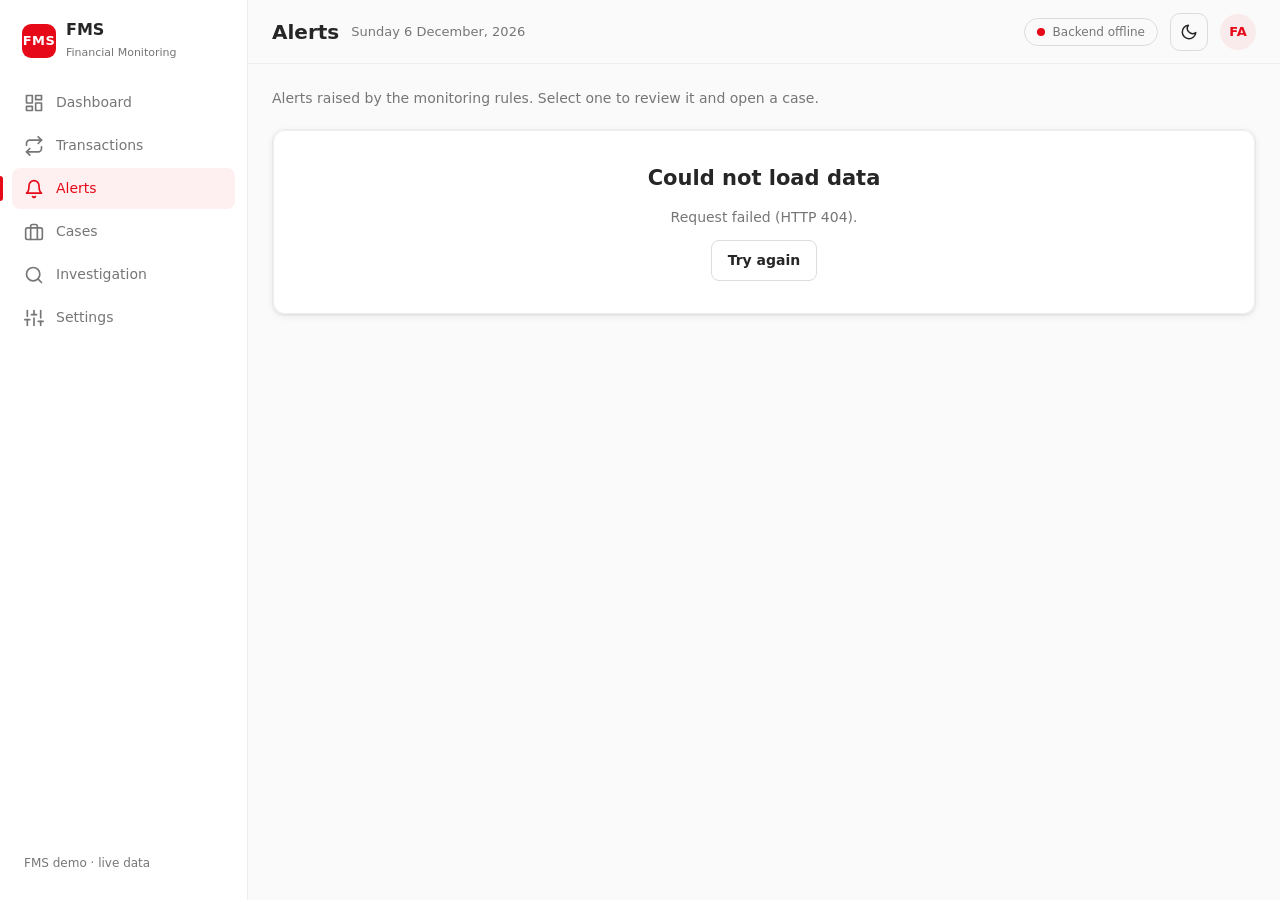
==== frontend/html/alerts.html @ 18df4286 "App" ====
<!DOCTYPE html>
<html lang="en">
<head>
  <meta charset="utf-8">
  <meta name="viewport" content="width=device-width, initial-scale=1">
  <title>Alerts · FMS</title>
  <script src="../js/theme.js"></script>
  <link rel="stylesheet" href="../css/style.css">
</head>
<body data-root="../" data-page="alerts" data-title="Alerts">
  <main>
    <p class="page-desc">Alerts raised by the monitoring rules. Select one to review it and open a case.</p>
    <div class="card" id="table"></div>
  </main>

  <script src="../js/config.js"></script>
  <script src="../js/api.js"></script>
  <script src="../js/components.js"></script>
  <script src="../js/alerts.js"></script>
</body>
</html>
---- frontend/css/style.css ----
/* FMS viewer – styles
   Colours come from the design guide; themes switch via [data-theme] on <html>. */

:root {
  --bg: #FAFAFA;
  --card: #FFFFFF;
  --sidebar: #FFFFFF;
  --border: #EEEEEE;
  --border-strong: #DDDDDD;
  --text: #262626;
  --muted: #767676;
  --primary: #E60A18;
  --on-primary: #FFFFFF;
  --accent: rgba(230, 10, 24, 0.06);
  --danger: #E60A18;
  --shadow: 0 1px 2px rgba(0, 0, 0, 0.04), 0 2px 10px rgba(0, 0, 0, 0.03);

  --chart-1: #E60A18;
  --chart-2: #1DA4C9;
  --chart-3: #E7BA75;
  --chart-4: #97070E;
  --chart-5: #767676;

  --sev-critical-bg: #97070E; --sev-critical-fg: #FFFFFF;
  --sev-high-bg: #E60A18;     --sev-high-fg: #FFFFFF;
  --sev-medium-bg: #E7BA75;   --sev-medium-fg: #262626;
  --sev-low-bg: #1DA4C9;      --sev-low-fg: #FFFFFF;

  --st-open: #1DA4C9;
  --st-investigating: #E7BA75;
  --st-closed: #00C78A;

  --radius: 12px;
  --sidebar-w: 248px;
  --header-h: 64px;
}

:root[data-theme="dark"] {
  --bg: #191919;
  --card: #262626;
  --sidebar: #191919;
  --border: #333333;
  --border-strong: #444444;
  --text: #EEEEEE;
  --muted: #BFBFBF;
  --primary: #ED5E65;
  --on-primary: #191919;
  --accent: rgba(230, 10, 24, 0.20);
  --danger: #ED5E65;
  --shadow: none;

  --chart-1: #ED5E65;
  --chart-2: #6CD6F4;
  --chart-3: #E7BA75;
  --chart-4: #F6ACB1;
  --chart-5: #BFBFBF;
}

* { box-sizing: border-box; }

html { color-scheme: light; }
:root[data-theme="dark"] { color-scheme: dark; }

body {
  margin: 0;
  background: var(--bg);
  color: var(--text);
  font-family: system-ui, -apple-system, "Segoe UI", Roboto, "Helvetica Neue", Arial, sans-serif;
  font-size: 14px;
  line-height: 1.5;
}

h1, h2, h3, p { margin: 0; }
a { color: inherit; }
button { font: inherit; color: inherit; }
:focus-visible { outline: 2px solid var(--primary); outline-offset: 2px; }

.muted { color: var(--muted); }
.mono { font-family: ui-monospace, SFMono-Regular, Menlo, Consolas, monospace; font-size: 13px; }
.link { color: var(--primary); text-decoration: none; font-weight: 500; }
.link:hover { text-decoration: underline; }
.icon { flex: none; }
[hidden] { display: none !important; }

/* ---------- Shell ---------- */

.sidebar {
  position: fixed; inset: 0 auto 0 0;
  width: var(--sidebar-w);
  background: var(--sidebar);
  border-right: 1px solid var(--border);
  display: flex; flex-direction: column;
  padding: 16px 12px;
  z-index: 40;
}

.brand { display: flex; align-items: center; gap: 10px; padding: 4px 10px 20px; text-decoration: none; }
.brand-mark {
  width: 34px; height: 34px; border-radius: 9px;
  background: var(--primary); color: var(--on-primary);
  display: grid; place-items: center; font-weight: 800; font-size: 13px; letter-spacing: 0.5px;
}
.brand-name { font-weight: 700; font-size: 16px; line-height: 1.1; }
.brand-sub { font-size: 11px; color: var(--muted); }

.nav { display: flex; flex-direction: column; gap: 2px; }
.nav-link {
  position: relative;
  display: flex; align-items: center; gap: 12px;
  padding: 10px 12px; border-radius: 8px;
  color: var(--muted); text-decoration: none; font-weight: 500;
}
.nav-link:hover { background: var(--accent); color: var(--text); }
.nav-link.active { background: var(--accent); color: var(--primary); }
.nav-link.active::before {
  content: ""; position: absolute; left: -12px; top: 8px; bottom: 8px;
  width: 3px; border-radius: 0 3px 3px 0; background: var(--primary);
}
.nav-count {
  margin-left: auto; min-width: 22px; padding: 0 7px; text-align: center;
  border-radius: 999px; background: var(--primary); color: var(--on-primary);
  font-size: 11px; font-weight: 700; line-height: 20px;
}

.sidebar-foot { margin-top: auto; padding: 12px; font-size: 12px; color: var(--muted); }
.sidebar-backdrop { display: none; }

.main-col { margin-left: var(--sidebar-w); min-height: 100vh; }

.header {
  position: sticky; top: 0; z-index: 30;
  height: var(--header-h);
  display: flex; align-items: center; gap: 12px;
  padding: 0 24px;
  background: var(--bg);
  border-bottom: 1px solid var(--border);
}
.header h1 { font-size: 20px; font-weight: 700; }
.header-date { color: var(--muted); font-size: 13px; }
.header-right { margin-left: auto; display: flex; align-items: center; gap: 12px; }

.live-pill {
  display: inline-flex; align-items: center; gap: 8px;
  padding: 4px 12px; border: 1px solid var(--border-strong); border-radius: 999px;
  font-size: 12px; color: var(--muted);
}
.live-dot { width: 8px; height: 8px; border-radius: 50%; background: var(--st-closed); animation: pulse 2s infinite; }
.live-dot.wait { background: var(--muted); animation: none; }
.live-dot.off { background: var(--danger); animation: none; }
@keyframes pulse { 50% { opacity: 0.35; } }

.icon-btn {
  width: 38px; height: 38px; display: grid; place-items: center;
  background: transparent; border: 1px solid var(--border-strong); border-radius: 10px; cursor: pointer;
}
.icon-btn:hover { background: var(--accent); }
.menu-btn { display: none; }
.icon-sun { display: none; }
:root[data-theme="dark"] .icon-sun { display: block; }
:root[data-theme="dark"] .icon-moon { display: none; }

.avatar {
  width: 36px; height: 36px; border-radius: 50%;
  background: var(--accent); color: var(--primary);
  display: grid; place-items: center; font-weight: 700; font-size: 13px;
}

.content { padding: 24px; max-width: 1320px; }
.page-desc { color: var(--muted); margin-bottom: 20px; }

/* ---------- Cards, grids ---------- */

.card { background: var(--card); border: 1px solid var(--border); border-radius: var(--radius); box-shadow: var(--shadow); }
.card-head { display: flex; align-items: center; justify-content: space-between; gap: 12px; padding: 16px 20px; border-bottom: 1px solid var(--border); }
.card-head h2 { font-size: 15px; font-weight: 600; }
.card-body { padding: 20px; }

.kpi-grid { display: grid; grid-template-columns: repeat(auto-fit, minmax(210px, 1fr)); gap: 16px; margin-bottom: 16px; }
.grid-2 { display: grid; grid-template-columns: repeat(2, minmax(0, 1fr)); gap: 16px; margin-bottom: 16px; }

.kpi { display: flex; align-items: flex-start; gap: 12px; padding: 16px; text-decoration: none; transition: border-color 0.15s, transform 0.15s; }
.kpi:hover { border-color: var(--primary); transform: translateY(-1px); }
.kpi-icon { flex: none; width: 40px; height: 40px; border-radius: 10px; display: grid; place-items: center; background: var(--accent); color: var(--primary); }
.kpi-critical .kpi-icon { background: var(--sev-critical-bg); color: #FFFFFF; }
.kpi-blue .kpi-icon { background: color-mix(in srgb, var(--st-open) 18%, transparent); color: var(--st-open); }
.kpi-gold .kpi-icon { background: color-mix(in srgb, var(--st-investigating) 22%, transparent); color: var(--st-investigating); }
.kpi-label { color: var(--muted); font-size: 13px; }
.kpi-value { font-size: 28px; font-weight: 700; line-height: 1.2; }
.kpi-hint { color: var(--muted); font-size: 12px; margin-top: 2px; }

/* ---------- Lists (dashboard widgets) ---------- */

.list-item {
  display: flex; align-items: center; justify-content: space-between; gap: 12px;
  padding: 12px 20px; text-decoration: none; border-bottom: 1px solid var(--border);
}
.list-item:last-child { border-bottom: 0; }
.list-item:hover { background: var(--accent); }
.li-main, .li-side { display: flex; flex-direction: column; min-width: 0; }
.li-side { align-items: flex-end; gap: 4px; flex: none; }
.li-title { font-weight: 600; }
.li-sub { font-size: 12px; color: var(--muted); }
.li-amount { font-weight: 600; }

/* ---------- Badges ---------- */

.badge {
  display: inline-flex; align-items: center; gap: 6px;
  padding: 2px 10px; border-radius: 999px;
  font-size: 12px; font-weight: 600; line-height: 20px; white-space: nowrap;
}
.sev-critical { background: var(--sev-critical-bg); color: var(--sev-critical-fg); }
.sev-high { background: var(--sev-high-bg); color: var(--sev-high-fg); }
.sev-medium { background: var(--sev-medium-bg); color: var(--sev-medium-fg); }
.sev-low { background: var(--sev-low-bg); color: var(--sev-low-fg); }
:root[data-theme="dark"] .sev-critical { box-shadow: inset 0 0 0 1px rgba(255, 255, 255, 0.25); }

.status { background: color-mix(in srgb, var(--c) 16%, transparent); color: var(--text); }
.status::before { content: ""; width: 8px; height: 8px; border-radius: 50%; background: var(--c); }
.status-open, .status-pending { --c: var(--st-open); }
.status-investigating, .status-under-review { --c: var(--st-investigating); }
.status-closed, .status-completed, .status-resolved { --c: var(--st-closed); }
.status-suspicious, .status-confirmed { --c: var(--danger); }
.status-dismissed { --c: var(--muted); }

/* ---------- Tables ---------- */

.toolbar { display: flex; flex-wrap: wrap; align-items: center; gap: 10px; padding: 14px 16px; border-bottom: 1px solid var(--border); }
.toolbar .input[type="search"] { flex: 1 1 220px; max-width: 320px; }
.toolbar-count { margin-left: auto; color: var(--muted); font-size: 13px; }

.input {
  background: var(--card); color: var(--text);
  border: 1px solid var(--border-strong); border-radius: 8px;
  padding: 8px 12px; font: inherit; font-size: 14px;
}
textarea.input { width: 100%; resize: vertical; }

.table-wrap { overflow-x: auto; }
.table { width: 100%; border-collapse: collapse; min-width: 560px; }
.table th {
  text-align: left; padding: 12px 16px;
  font-size: 12px; font-weight: 600; text-transform: uppercase; letter-spacing: 0.04em; color: var(--muted);
  border-bottom: 1px solid var(--border); white-space: nowrap;
}
.table td { padding: 13px 16px; border-bottom: 1px solid var(--border); vertical-align: middle; }
.table tr:last-child td { border-bottom: 0; }
.table .num { text-align: right; }
.table tbody tr.clickable { cursor: pointer; }
.table tbody tr.clickable:hover { background: var(--accent); }
.table .id { font-weight: 600; }
.was { display: block; font-size: 12px; color: var(--muted); text-decoration: line-through; }
.empty { padding: 40px 20px; text-align: center; color: var(--muted); }

/* ---------- Buttons ---------- */

.btn {
  display: inline-flex; align-items: center; justify-content: center; gap: 8px;
  padding: 9px 16px; border-radius: 8px; border: 1px solid transparent;
  font-weight: 600; font-size: 14px; text-decoration: none; cursor: pointer;
}
.btn-primary { background: var(--primary); color: var(--on-primary); }
.btn-primary:hover { filter: brightness(0.92); }
.btn-ghost { background: transparent; border-color: var(--border-strong); color: var(--text); }
.btn-ghost:hover { background: var(--accent); }

/* ---------- Drawer ---------- */

.overlay { position: fixed; inset: 0; background: rgba(0, 0, 0, 0.4); opacity: 0; pointer-events: none; transition: opacity 0.2s; z-index: 50; }
.drawer-open .overlay { opacity: 1; pointer-events: auto; }

.drawer {
  position: fixed; top: 0; right: 0; bottom: 0; z-index: 60;
  width: min(480px, 100vw);
  background: var(--card); border-left: 1px solid var(--border);
  display: flex; flex-direction: column;
  transform: translateX(100%); transition: transform 0.25s ease; visibility: hidden;
}
.drawer.open { transform: none; visibility: visible; }
.drawer-head { display: flex; align-items: flex-start; justify-content: space-between; gap: 12px; padding: 20px; border-bottom: 1px solid var(--border); }
.drawer-head h2 { font-size: 18px; }
.drawer-sub { margin-top: 6px; display: flex; gap: 8px; flex-wrap: wrap; }
.drawer-body { padding: 20px; overflow-y: auto; flex: 1; }
.drawer-actions { padding: 16px 20px; border-top: 1px solid var(--border); display: flex; gap: 10px; flex-wrap: wrap; }

.details { margin: 0; display: grid; gap: 16px; }
.details dt { font-size: 12px; color: var(--muted); margin-bottom: 2px; }
.details dd { margin: 0; font-weight: 500; }
.details.cols { grid-template-columns: repeat(auto-fit, minmax(170px, 1fr)); }

.section-title { font-size: 12px; font-weight: 600; text-transform: uppercase; letter-spacing: 0.04em; color: var(--muted); margin: 24px 0 10px; }
.note { padding: 12px 14px; border-radius: 8px; background: var(--accent); }

/* ---------- Timeline ---------- */

.timeline { list-style: none; margin: 0; padding: 0; }
.timeline li { position: relative; padding: 0 0 18px 22px; }
.timeline li::before { content: ""; position: absolute; left: 3px; top: 6px; width: 9px; height: 9px; border-radius: 50%; background: var(--primary); }
.timeline li::after { content: ""; position: absolute; left: 7px; top: 16px; bottom: -2px; width: 1px; background: var(--border-strong); }
.timeline li:last-child { padding-bottom: 0; }
.timeline li:last-child::after { display: none; }
.tl-event { font-weight: 600; }
.tl-detail { color: var(--muted); font-size: 13px; }
.tl-time { color: var(--muted); font-size: 12px; }

/* ---------- Charts ---------- */

.legend { display: flex; gap: 16px; font-size: 12px; color: var(--muted); }
.legend span::before { content: ""; display: inline-block; width: 10px; height: 10px; border-radius: 3px; background: var(--c); margin-right: 6px; }

.bars { display: flex; justify-content: space-between; gap: 8px; }
.bar-group { flex: 1; display: flex; flex-direction: column; align-items: center; gap: 8px; }
.bar-pair { height: 170px; display: flex; align-items: flex-end; gap: 4px; }
.bar-col { height: 100%; display: flex; flex-direction: column; justify-content: flex-end; align-items: center; gap: 3px; }
.bar { width: 20px; border-radius: 4px 4px 0 0; min-height: 4px; }
.bar-val { font-size: 11px; color: var(--muted); }
.bar-label { font-size: 12px; color: var(--muted); }

.hbar { display: grid; grid-template-columns: 72px 1fr 28px; align-items: center; gap: 12px; margin-bottom: 14px; }
.hbar:last-child { margin-bottom: 0; }
.hbar-track { height: 12px; border-radius: 6px; background: var(--accent); overflow: hidden; }
.hbar-fill { height: 100%; border-radius: 6px; }
.hbar-count { text-align: right; font-weight: 600; }

/* ---------- Spinner ---------- */

.spinner-wrap { grid-column: 1 / -1; display: grid; place-items: center; padding: 40px 0; }
.spinner { width: 28px; height: 28px; border-radius: 50%; border: 3px solid var(--border-strong); border-top-color: var(--primary); animation: spin 0.8s linear infinite; }
@keyframes spin { to { transform: rotate(360deg); } }

/* ---------- Investigation ---------- */

.inv-top { display: flex; flex-wrap: wrap; align-items: center; justify-content: space-between; gap: 12px; margin-bottom: 16px; }
.inv-top label { display: flex; align-items: center; gap: 10px; color: var(--muted); }

.flow { list-style: none; margin: 0 0 16px; padding: 0; display: flex; flex-wrap: wrap; align-items: center; gap: 6px 8px; }
.flow li { display: flex; align-items: center; gap: 8px; }
.flow li:not(:last-child)::after { content: "›"; color: var(--muted); }
.flow a, .flow button, .flow .current {
  padding: 4px 12px; border-radius: 999px; border: 1px solid var(--border-strong);
  background: var(--card); text-decoration: none; font-size: 13px; font-weight: 500; cursor: pointer;
}
.flow a:hover, .flow button:hover { border-color: var(--primary); color: var(--primary); }
.flow .current { background: var(--accent); border-color: var(--primary); color: var(--primary); cursor: default; }

.case-summary { margin-bottom: 16px; }
.case-title { display: flex; flex-wrap: wrap; align-items: center; gap: 10px; margin-bottom: 4px; }
.case-title h2 { font-size: 18px; }

.tabs { display: flex; gap: 4px; border-bottom: 1px solid var(--border); margin-bottom: 16px; overflow-x: auto; }
.tab {
  background: none; border: 0; border-bottom: 2px solid transparent; margin-bottom: -1px;
  padding: 10px 18px; cursor: pointer; color: var(--muted); font-weight: 600; white-space: nowrap;
}
.tab:hover { color: var(--text); }
.tab[aria-selected="true"] { color: var(--primary); border-bottom-color: var(--primary); }
.tab-count { margin-left: 6px; padding: 0 7px; border-radius: 999px; background: var(--accent); font-size: 12px; }

.stack { display: grid; gap: 16px; }
.alert-desc { margin-bottom: 16px; }

.compare { display: flex; flex-wrap: wrap; align-items: center; gap: 12px 20px; }
.compare .label { display: block; font-size: 12px; color: var(--muted); }
.compare .amount { font-size: 24px; font-weight: 700; }
.compare .from .amount { text-decoration: line-through; color: var(--muted); }
.compare .to .amount { color: var(--danger); }
.compare .arrow { color: var(--muted); }
.diff { padding: 4px 12px; border-radius: 999px; background: var(--accent); color: var(--danger); font-weight: 600; }

.finding { padding: 16px 20px; }
.finding-head { display: flex; flex-wrap: wrap; align-items: center; justify-content: space-between; gap: 8px; margin-bottom: 6px; }
.finding-head h3 { font-size: 15px; }
.finding p { white-space: pre-line; }
.finding-meta { margin-top: 10px; font-size: 12px; color: var(--muted); }

.finding-form { padding: 20px; display: grid; gap: 14px; }
.finding-form label { display: grid; gap: 6px; font-weight: 500; }
.finding-form select { justify-self: start; }
.form-actions { display: flex; gap: 10px; }

/* ---------- Settings ---------- */

.settings-list { display: grid; gap: 16px; max-width: 720px; }
.setting-row { display: flex; align-items: center; justify-content: space-between; gap: 16px; padding: 14px 0; border-bottom: 1px solid var(--border); }
.setting-row:last-child { border-bottom: 0; }
.setting-row .li-sub { display: block; }
.setting-row input[type="checkbox"], .setting-row input[type="radio"] { accent-color: var(--primary); width: 18px; height: 18px; }
.radio-group { display: flex; gap: 20px; }
.radio-group label { display: flex; align-items: center; gap: 8px; cursor: pointer; }
.saved-msg { color: var(--st-closed); font-size: 13px; }

/* ---------- Forms, banners, error state ---------- */

.field { display: grid; gap: 6px; font-weight: 500; }
.field .input { width: 100%; }
.form-error { padding: 10px 14px; border-radius: 8px; background: var(--accent); color: var(--danger); font-weight: 500; }
.banner { padding: 12px 16px; border-radius: 10px; background: var(--accent); border: 1px solid var(--primary); }
.error-card { padding: 32px 20px; display: grid; gap: 12px; justify-items: center; text-align: center; }
.event-help { margin-bottom: 16px; }
.event-form { display: grid; grid-template-columns: repeat(auto-fit, minmax(200px, 1fr)); gap: 16px; align-items: end; margin-bottom: 16px; }

/* ---------- Responsive ---------- */

@media (max-width: 900px) {
  .sidebar { transform: translateX(-100%); transition: transform 0.25s ease; }
  .nav-open .sidebar { transform: none; }
  .nav-open .sidebar-backdrop { display: block; position: fixed; inset: 0; background: rgba(0, 0, 0, 0.4); z-index: 35; }
  .main-col { margin-left: 0; }
  .menu-btn { display: grid; }
  .header { padding: 0 16px; }
  .header-date, .live-pill { display: none; }
  .content { padding: 16px; }
  .grid-2 { grid-template-columns: 1fr; }
}

@media (prefers-reduced-motion: reduce) {
  *, *::before, *::after { animation: none !important; transition: none !important; }
}
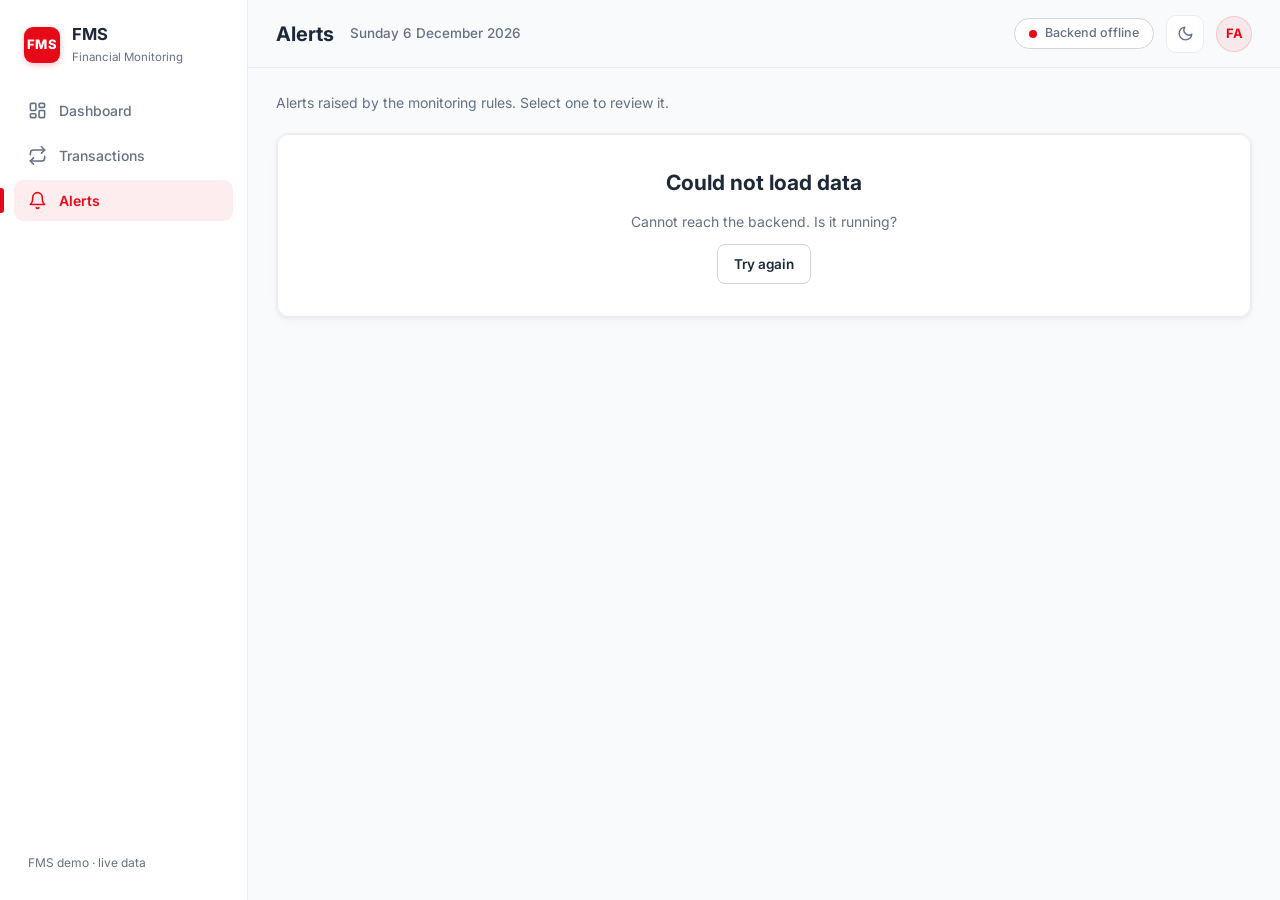
==== commit da8bf743: "Changes in the UI" ====
--- a/frontend/html/alerts.html
+++ b/frontend/html/alerts.html
@@ -9,7 +9,7 @@
 </head>
 <body data-root="../" data-page="alerts" data-title="Alerts">
   <main>
-    <p class="page-desc">Alerts raised by the monitoring rules. Select one to review it and open a case.</p>
+    <p class="page-desc">Alerts raised by the monitoring rules. Select one to review it.</p>
     <div class="card" id="table"></div>
   </main>
 
@@ -18,4 +18,4 @@
   <script src="../js/components.js"></script>
   <script src="../js/alerts.js"></script>
 </body>
-</html>
+</html>
--- a/frontend/css/style.css
+++ b/frontend/css/style.css
@@ -1,88 +1,103 @@
-/* FMS viewer – styles
-   Colours come from the design guide; themes switch via [data-theme] on <html>. */
+/* ==========================================================================
+   FMS (Financial Monitoring System) – Clean Modern Enhanced Theme
+   Preserves the original clean layout with polished typography, cards & states
+   ========================================================================== */
+
+@import url('https://fonts.googleapis.com/css2?family=Inter:wght@400;500;600;700;800&display=swap');
 
 :root {
-  --bg: #FAFAFA;
+  /* Surfaces */
+  --bg: #F8FAFC;
   --card: #FFFFFF;
   --sidebar: #FFFFFF;
-  --border: #EEEEEE;
-  --border-strong: #DDDDDD;
-  --text: #262626;
-  --muted: #767676;
+  --border: #EAECF0;
+  --border-strong: #D0D5DD;
+  --text: #1D2939;
+  --muted: #667085;
   --primary: #E60A18;
   --on-primary: #FFFFFF;
-  --accent: rgba(230, 10, 24, 0.06);
+  --accent: rgba(230, 10, 24, 0.07);
   --danger: #E60A18;
-  --shadow: 0 1px 2px rgba(0, 0, 0, 0.04), 0 2px 10px rgba(0, 0, 0, 0.03);
-
+  --shadow: 0 1px 3px rgba(16, 24, 40, 0.04), 0 4px 12px rgba(16, 24, 40, 0.025);
+
+  /* Charts */
   --chart-1: #E60A18;
-  --chart-2: #1DA4C9;
-  --chart-3: #E7BA75;
+  --chart-2: #0284C7;
+  --chart-3: #F59E0B;
   --chart-4: #97070E;
-  --chart-5: #767676;
-
+  --chart-5: #667085;
+
+  /* Severities */
   --sev-critical-bg: #97070E; --sev-critical-fg: #FFFFFF;
   --sev-high-bg: #E60A18;     --sev-high-fg: #FFFFFF;
-  --sev-medium-bg: #E7BA75;   --sev-medium-fg: #262626;
-  --sev-low-bg: #1DA4C9;      --sev-low-fg: #FFFFFF;
-
-  --st-open: #1DA4C9;
-  --st-investigating: #E7BA75;
-  --st-closed: #00C78A;
+  --sev-medium-bg: #F59E0B;   --sev-medium-fg: #1F2937;
+  --sev-low-bg: #0284C7;      --sev-low-fg: #FFFFFF;
+
+  /* Statuses */
+  --st-open: #0284C7;
+  --st-investigating: #F59E0B;
+  --st-closed: #10B981;
 
   --radius: 12px;
   --sidebar-w: 248px;
-  --header-h: 64px;
+  --header-h: 68px;
 }
 
 :root[data-theme="dark"] {
-  --bg: #191919;
-  --card: #262626;
-  --sidebar: #191919;
-  --border: #333333;
-  --border-strong: #444444;
-  --text: #EEEEEE;
-  --muted: #BFBFBF;
-  --primary: #ED5E65;
-  --on-primary: #191919;
-  --accent: rgba(230, 10, 24, 0.20);
-  --danger: #ED5E65;
-  --shadow: none;
-
-  --chart-1: #ED5E65;
-  --chart-2: #6CD6F4;
-  --chart-3: #E7BA75;
-  --chart-4: #F6ACB1;
-  --chart-5: #BFBFBF;
-}
-
-* { box-sizing: border-box; }
+  --bg: #0F172A;
+  --card: #1E293B;
+  --sidebar: #0F172A;
+  --border: #334155;
+  --border-strong: #475569;
+  --text: #F8FAFC;
+  --muted: #94A3B8;
+  --primary: #EF4444;
+  --on-primary: #FFFFFF;
+  --accent: rgba(239, 68, 68, 0.15);
+  --danger: #EF4444;
+  --shadow: 0 4px 14px rgba(0, 0, 0, 0.3);
+
+  --chart-1: #EF4444;
+  --chart-2: #38BDF8;
+  --chart-3: #FBBF24;
+  --chart-4: #F87171;
+  --chart-5: #94A3B8;
+
+  --sev-critical-bg: #DC2626; --sev-critical-fg: #FFFFFF;
+  --sev-high-bg: #EF4444;     --sev-high-fg: #FFFFFF;
+  --sev-medium-bg: #F59E0B;   --sev-medium-fg: #0F172A;
+  --sev-low-bg: #0284C7;      --sev-low-fg: #FFFFFF;
+}
+
+* { box-sizing: border-box; margin: 0; padding: 0; }
 
 html { color-scheme: light; }
 :root[data-theme="dark"] { color-scheme: dark; }
 
 body {
-  margin: 0;
   background: var(--bg);
   color: var(--text);
-  font-family: system-ui, -apple-system, "Segoe UI", Roboto, "Helvetica Neue", Arial, sans-serif;
+  font-family: 'Inter', system-ui, -apple-system, BlinkMacSystemFont, "Segoe UI", Roboto, sans-serif;
   font-size: 14px;
   line-height: 1.5;
+  -webkit-font-smoothing: antialiased;
 }
 
 h1, h2, h3, p { margin: 0; }
-a { color: inherit; }
-button { font: inherit; color: inherit; }
+a { color: inherit; text-decoration: none; }
+button { font: inherit; color: inherit; border: none; background: none; cursor: pointer; }
 :focus-visible { outline: 2px solid var(--primary); outline-offset: 2px; }
 
 .muted { color: var(--muted); }
 .mono { font-family: ui-monospace, SFMono-Regular, Menlo, Consolas, monospace; font-size: 13px; }
-.link { color: var(--primary); text-decoration: none; font-weight: 500; }
-.link:hover { text-decoration: underline; }
+.link { color: var(--primary); text-decoration: none; font-weight: 600; font-size: 13.5px; transition: opacity 0.15s; }
+.link:hover { opacity: 0.8; text-decoration: underline; }
 .icon { flex: none; }
 [hidden] { display: none !important; }
 
-/* ---------- Shell ---------- */
+/* ==========================================================================
+   Shell (Sidebar & Header)
+   ========================================================================== */
 
 .sidebar {
   position: fixed; inset: 0 auto 0 0;
@@ -90,31 +105,43 @@
   background: var(--sidebar);
   border-right: 1px solid var(--border);
   display: flex; flex-direction: column;
-  padding: 16px 12px;
+  padding: 20px 14px 16px;
   z-index: 40;
-}
-
-.brand { display: flex; align-items: center; gap: 10px; padding: 4px 10px 20px; text-decoration: none; }
+  transition: transform 0.25s ease;
+}
+
+.brand {
+  display: flex; align-items: center; gap: 12px;
+  padding: 4px 10px 24px;
+  text-decoration: none;
+}
 .brand-mark {
-  width: 34px; height: 34px; border-radius: 9px;
+  width: 36px; height: 36px; border-radius: 9px;
   background: var(--primary); color: var(--on-primary);
-  display: grid; place-items: center; font-weight: 800; font-size: 13px; letter-spacing: 0.5px;
-}
-.brand-name { font-weight: 700; font-size: 16px; line-height: 1.1; }
-.brand-sub { font-size: 11px; color: var(--muted); }
-
-.nav { display: flex; flex-direction: column; gap: 2px; }
+  display: grid; place-items: center;
+  font-weight: 800; font-size: 13px; letter-spacing: 0.5px;
+  box-shadow: 0 2px 6px rgba(230, 10, 24, 0.25);
+}
+.brand-name { font-weight: 700; font-size: 16.5px; line-height: 1.1; color: var(--text); }
+.brand-sub { font-size: 11.5px; color: var(--muted); }
+
+.nav { display: flex; flex-direction: column; gap: 4px; flex: 1; }
 .nav-link {
   position: relative;
   display: flex; align-items: center; gap: 12px;
-  padding: 10px 12px; border-radius: 8px;
-  color: var(--muted); text-decoration: none; font-weight: 500;
+  padding: 10px 14px; border-radius: 9px;
+  color: var(--muted); text-decoration: none; font-weight: 500; font-size: 14px;
+  transition: all 0.15s ease;
 }
 .nav-link:hover { background: var(--accent); color: var(--text); }
-.nav-link.active { background: var(--accent); color: var(--primary); }
+.nav-link.active {
+  background: var(--accent);
+  color: var(--primary);
+  font-weight: 600;
+}
 .nav-link.active::before {
-  content: ""; position: absolute; left: -12px; top: 8px; bottom: 8px;
-  width: 3px; border-radius: 0 3px 3px 0; background: var(--primary);
+  content: ""; position: absolute; left: -14px; top: 8px; bottom: 8px;
+  width: 3.5px; border-radius: 0 3px 3px 0; background: var(--primary);
 }
 .nav-count {
   margin-left: auto; min-width: 22px; padding: 0 7px; text-align: center;
@@ -122,7 +149,7 @@
   font-size: 11px; font-weight: 700; line-height: 20px;
 }
 
-.sidebar-foot { margin-top: auto; padding: 12px; font-size: 12px; color: var(--muted); }
+.sidebar-foot { margin-top: auto; padding: 12px 14px; font-size: 12px; color: var(--muted); }
 .sidebar-backdrop { display: none; }
 
 .main-col { margin-left: var(--sidebar-w); min-height: 100vh; }
@@ -130,19 +157,19 @@
 .header {
   position: sticky; top: 0; z-index: 30;
   height: var(--header-h);
-  display: flex; align-items: center; gap: 12px;
-  padding: 0 24px;
+  display: flex; align-items: center; gap: 16px;
+  padding: 0 28px;
   background: var(--bg);
   border-bottom: 1px solid var(--border);
 }
-.header h1 { font-size: 20px; font-weight: 700; }
-.header-date { color: var(--muted); font-size: 13px; }
+.header h1 { font-size: 20px; font-weight: 700; color: var(--text); }
+.header-date { color: var(--muted); font-size: 13.5px; font-weight: 500; }
 .header-right { margin-left: auto; display: flex; align-items: center; gap: 12px; }
 
 .live-pill {
   display: inline-flex; align-items: center; gap: 8px;
-  padding: 4px 12px; border: 1px solid var(--border-strong); border-radius: 999px;
-  font-size: 12px; color: var(--muted);
+  padding: 5px 14px; border: 1px solid var(--border-strong); border-radius: 999px;
+  font-size: 12.5px; font-weight: 500; color: var(--muted); background: var(--card);
 }
 .live-dot { width: 8px; height: 8px; border-radius: 50%; background: var(--st-closed); animation: pulse 2s infinite; }
 .live-dot.wait { background: var(--muted); animation: none; }
@@ -151,9 +178,10 @@
 
 .icon-btn {
   width: 38px; height: 38px; display: grid; place-items: center;
-  background: transparent; border: 1px solid var(--border-strong); border-radius: 10px; cursor: pointer;
-}
-.icon-btn:hover { background: var(--accent); }
+  background: var(--card); border: 1px solid var(--border); border-radius: 10px; cursor: pointer;
+  color: var(--muted); transition: all 0.15s;
+}
+.icon-btn:hover { background: var(--accent); color: var(--text); border-color: var(--border-strong); }
 .menu-btn { display: none; }
 .icon-sun { display: none; }
 :root[data-theme="dark"] .icon-sun { display: block; }
@@ -163,46 +191,88 @@
   width: 36px; height: 36px; border-radius: 50%;
   background: var(--accent); color: var(--primary);
   display: grid; place-items: center; font-weight: 700; font-size: 13px;
-}
-
-.content { padding: 24px; max-width: 1320px; }
-.page-desc { color: var(--muted); margin-bottom: 20px; }
-
-/* ---------- Cards, grids ---------- */
-
-.card { background: var(--card); border: 1px solid var(--border); border-radius: var(--radius); box-shadow: var(--shadow); }
-.card-head { display: flex; align-items: center; justify-content: space-between; gap: 12px; padding: 16px 20px; border-bottom: 1px solid var(--border); }
-.card-head h2 { font-size: 15px; font-weight: 600; }
+  border: 1px solid rgba(230, 10, 24, 0.15);
+}
+
+.content { padding: 24px 28px; max-width: 1360px; }
+.page-desc { color: var(--muted); margin-bottom: 20px; font-size: 14px; }
+
+/* ==========================================================================
+   Cards & Grids
+   ========================================================================== */
+
+.card {
+  background: var(--card);
+  border: 1px solid var(--border);
+  border-radius: var(--radius);
+  box-shadow: var(--shadow);
+  overflow: hidden;
+}
+.card-head {
+  display: flex; align-items: center; justify-content: space-between; gap: 12px;
+  padding: 16px 20px; border-bottom: 1px solid var(--border);
+}
+.card-head h2 { font-size: 15px; font-weight: 600; color: var(--text); }
 .card-body { padding: 20px; }
 
-.kpi-grid { display: grid; grid-template-columns: repeat(auto-fit, minmax(210px, 1fr)); gap: 16px; margin-bottom: 16px; }
-.grid-2 { display: grid; grid-template-columns: repeat(2, minmax(0, 1fr)); gap: 16px; margin-bottom: 16px; }
-
-.kpi { display: flex; align-items: flex-start; gap: 12px; padding: 16px; text-decoration: none; transition: border-color 0.15s, transform 0.15s; }
-.kpi:hover { border-color: var(--primary); transform: translateY(-1px); }
-.kpi-icon { flex: none; width: 40px; height: 40px; border-radius: 10px; display: grid; place-items: center; background: var(--accent); color: var(--primary); }
+.kpi-grid {
+  display: grid;
+  grid-template-columns: repeat(auto-fit, minmax(220px, 1fr));
+  gap: 16px;
+  margin-bottom: 18px;
+}
+.grid-2 {
+  display: grid;
+  grid-template-columns: repeat(2, minmax(0, 1fr));
+  gap: 18px;
+  margin-bottom: 18px;
+}
+
+.kpi {
+  display: flex; align-items: flex-start; gap: 14px;
+  padding: 18px 20px; text-decoration: none;
+  transition: all 0.15s ease;
+}
+a.kpi:hover {
+  border-color: var(--primary);
+  transform: translateY(-2px);
+  box-shadow: 0 4px 14px rgba(0, 0, 0, 0.05);
+}
+.kpi-icon {
+  flex: none; width: 42px; height: 42px; border-radius: 10px;
+  display: grid; place-items: center;
+  background: var(--accent); color: var(--primary);
+}
 .kpi-critical .kpi-icon { background: var(--sev-critical-bg); color: #FFFFFF; }
-.kpi-blue .kpi-icon { background: color-mix(in srgb, var(--st-open) 18%, transparent); color: var(--st-open); }
-.kpi-gold .kpi-icon { background: color-mix(in srgb, var(--st-investigating) 22%, transparent); color: var(--st-investigating); }
-.kpi-label { color: var(--muted); font-size: 13px; }
-.kpi-value { font-size: 28px; font-weight: 700; line-height: 1.2; }
-.kpi-hint { color: var(--muted); font-size: 12px; margin-top: 2px; }
-
-/* ---------- Lists (dashboard widgets) ---------- */
+.kpi-blue .kpi-icon { background: rgba(2, 132, 199, 0.12); color: var(--st-open); }
+.kpi-gold .kpi-icon { background: rgba(245, 158, 11, 0.14); color: var(--st-investigating); }
+.kpi-purple .kpi-icon { background: rgba(139, 92, 246, 0.14); color: #8B5CF6; }
+
+.kpi-body { display: flex; flex-direction: column; }
+.kpi-label { color: var(--muted); font-size: 13px; font-weight: 500; }
+.kpi-value { font-size: 26px; font-weight: 700; line-height: 1.2; color: var(--text); margin: 2px 0 3px; }
+.kpi-hint { color: var(--muted); font-size: 12px; }
+
+/* ==========================================================================
+   List Items (Dashboard Recent Widgets)
+   ========================================================================== */
 
 .list-item {
-  display: flex; align-items: center; justify-content: space-between; gap: 12px;
-  padding: 12px 20px; text-decoration: none; border-bottom: 1px solid var(--border);
+  display: flex; align-items: center; justify-content: space-between; gap: 14px;
+  padding: 13px 20px; text-decoration: none; border-bottom: 1px solid var(--border);
+  transition: background 0.15s;
 }
 .list-item:last-child { border-bottom: 0; }
 .list-item:hover { background: var(--accent); }
 .li-main, .li-side { display: flex; flex-direction: column; min-width: 0; }
 .li-side { align-items: flex-end; gap: 4px; flex: none; }
-.li-title { font-weight: 600; }
-.li-sub { font-size: 12px; color: var(--muted); }
-.li-amount { font-weight: 600; }
-
-/* ---------- Badges ---------- */
+.li-title { font-weight: 600; color: var(--text); font-size: 13.5px; }
+.li-sub { font-size: 12px; color: var(--muted); margin-top: 2px; }
+.li-amount { font-weight: 600; font-size: 13.5px; color: var(--text); }
+
+/* ==========================================================================
+   Badges
+   ========================================================================== */
 
 .badge {
   display: inline-flex; align-items: center; gap: 6px;
@@ -213,60 +283,77 @@
 .sev-high { background: var(--sev-high-bg); color: var(--sev-high-fg); }
 .sev-medium { background: var(--sev-medium-bg); color: var(--sev-medium-fg); }
 .sev-low { background: var(--sev-low-bg); color: var(--sev-low-fg); }
-:root[data-theme="dark"] .sev-critical { box-shadow: inset 0 0 0 1px rgba(255, 255, 255, 0.25); }
-
-.status { background: color-mix(in srgb, var(--c) 16%, transparent); color: var(--text); }
-.status::before { content: ""; width: 8px; height: 8px; border-radius: 50%; background: var(--c); }
+
+.status { background: color-mix(in srgb, var(--c) 14%, transparent); color: var(--text); }
+.status::before { content: ""; width: 7px; height: 7px; border-radius: 50%; background: var(--c); }
 .status-open, .status-pending { --c: var(--st-open); }
 .status-investigating, .status-under-review { --c: var(--st-investigating); }
 .status-closed, .status-completed, .status-resolved { --c: var(--st-closed); }
 .status-suspicious, .status-confirmed { --c: var(--danger); }
 .status-dismissed { --c: var(--muted); }
 
-/* ---------- Tables ---------- */
-
-.toolbar { display: flex; flex-wrap: wrap; align-items: center; gap: 10px; padding: 14px 16px; border-bottom: 1px solid var(--border); }
+/* ==========================================================================
+   Tables & Toolbars
+   ========================================================================== */
+
+.toolbar {
+  display: flex; flex-wrap: wrap; align-items: center; gap: 10px;
+  padding: 14px 18px; border-bottom: 1px solid var(--border);
+  background: var(--card);
+}
 .toolbar .input[type="search"] { flex: 1 1 220px; max-width: 320px; }
-.toolbar-count { margin-left: auto; color: var(--muted); font-size: 13px; }
+.toolbar-count { margin-left: auto; color: var(--muted); font-size: 13px; font-weight: 500; }
 
 .input {
   background: var(--card); color: var(--text);
   border: 1px solid var(--border-strong); border-radius: 8px;
-  padding: 8px 12px; font: inherit; font-size: 14px;
-}
-textarea.input { width: 100%; resize: vertical; }
-
-.table-wrap { overflow-x: auto; }
-.table { width: 100%; border-collapse: collapse; min-width: 560px; }
+  padding: 8px 12px; font: inherit; font-size: 13.5px;
+  transition: border-color 0.15s;
+}
+.input:focus { border-color: var(--primary); }
+
+.table-wrap { overflow-x: auto; background: var(--card); }
+.table { width: 100%; border-collapse: collapse; min-width: 600px; }
 .table th {
-  text-align: left; padding: 12px 16px;
+  text-align: left; padding: 13px 18px;
   font-size: 12px; font-weight: 600; text-transform: uppercase; letter-spacing: 0.04em; color: var(--muted);
-  border-bottom: 1px solid var(--border); white-space: nowrap;
-}
-.table td { padding: 13px 16px; border-bottom: 1px solid var(--border); vertical-align: middle; }
+  border-bottom: 1px solid var(--border); white-space: nowrap; background: var(--bg);
+}
+.table td { padding: 13px 18px; border-bottom: 1px solid var(--border); vertical-align: middle; }
 .table tr:last-child td { border-bottom: 0; }
 .table .num { text-align: right; }
 .table tbody tr.clickable { cursor: pointer; }
 .table tbody tr.clickable:hover { background: var(--accent); }
-.table .id { font-weight: 600; }
-.was { display: block; font-size: 12px; color: var(--muted); text-decoration: line-through; }
+.table .id { font-weight: 600; color: var(--primary); }
+.was { display: block; font-size: 11.5px; color: var(--muted); text-decoration: line-through; }
 .empty { padding: 40px 20px; text-align: center; color: var(--muted); }
 
-/* ---------- Buttons ---------- */
-
-.btn {
-  display: inline-flex; align-items: center; justify-content: center; gap: 8px;
-  padding: 9px 16px; border-radius: 8px; border: 1px solid transparent;
-  font-weight: 600; font-size: 14px; text-decoration: none; cursor: pointer;
-}
-.btn-primary { background: var(--primary); color: var(--on-primary); }
-.btn-primary:hover { filter: brightness(0.92); }
-.btn-ghost { background: transparent; border-color: var(--border-strong); color: var(--text); }
-.btn-ghost:hover { background: var(--accent); }
-
-/* ---------- Drawer ---------- */
-
-.overlay { position: fixed; inset: 0; background: rgba(0, 0, 0, 0.4); opacity: 0; pointer-events: none; transition: opacity 0.2s; z-index: 50; }
+/* ==========================================================================
+   Charts
+   ========================================================================== */
+
+.legend { display: flex; gap: 16px; font-size: 12px; color: var(--muted); }
+.legend span::before { content: ""; display: inline-block; width: 10px; height: 10px; border-radius: 3px; background: var(--c); margin-right: 6px; }
+
+.bars { display: flex; justify-content: space-between; gap: 8px; }
+.bar-group { flex: 1; display: flex; flex-direction: column; align-items: center; gap: 8px; }
+.bar-pair { height: 160px; display: flex; align-items: flex-end; gap: 4px; }
+.bar-col { height: 100%; display: flex; flex-direction: column; justify-content: flex-end; align-items: center; gap: 3px; }
+.bar { width: 18px; border-radius: 4px 4px 0 0; min-height: 4px; transition: height 0.3s; }
+.bar-val { font-size: 11px; color: var(--muted); font-weight: 600; }
+.bar-label { font-size: 12px; color: var(--muted); }
+
+.hbar { display: grid; grid-template-columns: 76px 1fr 32px; align-items: center; gap: 12px; margin-bottom: 14px; }
+.hbar:last-child { margin-bottom: 0; }
+.hbar-track { height: 12px; border-radius: 6px; background: var(--accent); overflow: hidden; }
+.hbar-fill { height: 100%; border-radius: 6px; transition: width 0.4s; }
+.hbar-count { text-align: right; font-weight: 600; font-size: 13px; }
+
+/* ==========================================================================
+   Drawers & Modals
+   ========================================================================== */
+
+.overlay { position: fixed; inset: 0; background: rgba(0, 0, 0, 0.45); opacity: 0; pointer-events: none; transition: opacity 0.2s; z-index: 50; }
 .drawer-open .overlay { opacity: 1; pointer-events: auto; }
 
 .drawer {
@@ -278,131 +365,53 @@
 }
 .drawer.open { transform: none; visibility: visible; }
 .drawer-head { display: flex; align-items: flex-start; justify-content: space-between; gap: 12px; padding: 20px; border-bottom: 1px solid var(--border); }
-.drawer-head h2 { font-size: 18px; }
+.drawer-head h2 { font-size: 18px; font-weight: 700; color: var(--text); }
 .drawer-sub { margin-top: 6px; display: flex; gap: 8px; flex-wrap: wrap; }
 .drawer-body { padding: 20px; overflow-y: auto; flex: 1; }
-.drawer-actions { padding: 16px 20px; border-top: 1px solid var(--border); display: flex; gap: 10px; flex-wrap: wrap; }
+.drawer-actions { padding: 16px 20px; border-top: 1px solid var(--border); display: flex; gap: 10px; flex-wrap: wrap; background: var(--bg); }
 
 .details { margin: 0; display: grid; gap: 16px; }
 .details dt { font-size: 12px; color: var(--muted); margin-bottom: 2px; }
-.details dd { margin: 0; font-weight: 500; }
+.details dd { margin: 0; font-weight: 600; font-size: 13.5px; }
 .details.cols { grid-template-columns: repeat(auto-fit, minmax(170px, 1fr)); }
-
 .section-title { font-size: 12px; font-weight: 600; text-transform: uppercase; letter-spacing: 0.04em; color: var(--muted); margin: 24px 0 10px; }
-.note { padding: 12px 14px; border-radius: 8px; background: var(--accent); }
-
-/* ---------- Timeline ---------- */
-
+
+/* Timeline */
 .timeline { list-style: none; margin: 0; padding: 0; }
 .timeline li { position: relative; padding: 0 0 18px 22px; }
 .timeline li::before { content: ""; position: absolute; left: 3px; top: 6px; width: 9px; height: 9px; border-radius: 50%; background: var(--primary); }
 .timeline li::after { content: ""; position: absolute; left: 7px; top: 16px; bottom: -2px; width: 1px; background: var(--border-strong); }
 .timeline li:last-child { padding-bottom: 0; }
 .timeline li:last-child::after { display: none; }
-.tl-event { font-weight: 600; }
-.tl-detail { color: var(--muted); font-size: 13px; }
-.tl-time { color: var(--muted); font-size: 12px; }
-
-/* ---------- Charts ---------- */
-
-.legend { display: flex; gap: 16px; font-size: 12px; color: var(--muted); }
-.legend span::before { content: ""; display: inline-block; width: 10px; height: 10px; border-radius: 3px; background: var(--c); margin-right: 6px; }
-
-.bars { display: flex; justify-content: space-between; gap: 8px; }
-.bar-group { flex: 1; display: flex; flex-direction: column; align-items: center; gap: 8px; }
-.bar-pair { height: 170px; display: flex; align-items: flex-end; gap: 4px; }
-.bar-col { height: 100%; display: flex; flex-direction: column; justify-content: flex-end; align-items: center; gap: 3px; }
-.bar { width: 20px; border-radius: 4px 4px 0 0; min-height: 4px; }
-.bar-val { font-size: 11px; color: var(--muted); }
-.bar-label { font-size: 12px; color: var(--muted); }
-
-.hbar { display: grid; grid-template-columns: 72px 1fr 28px; align-items: center; gap: 12px; margin-bottom: 14px; }
-.hbar:last-child { margin-bottom: 0; }
-.hbar-track { height: 12px; border-radius: 6px; background: var(--accent); overflow: hidden; }
-.hbar-fill { height: 100%; border-radius: 6px; }
-.hbar-count { text-align: right; font-weight: 600; }
-
-/* ---------- Spinner ---------- */
-
+.tl-event { font-weight: 600; font-size: 13.5px; }
+.tl-detail { color: var(--muted); font-size: 12.5px; margin-top: 2px; }
+.tl-time { color: var(--muted); font-size: 11.5px; margin-top: 2px; }
+
+/* Buttons */
+.btn {
+  display: inline-flex; align-items: center; justify-content: center; gap: 8px;
+  padding: 9px 16px; border-radius: 8px; border: 1px solid transparent;
+  font-weight: 600; font-size: 13.5px; cursor: pointer; transition: all 0.15s;
+}
+.btn-primary { background: var(--primary); color: var(--on-primary); }
+.btn-primary:hover { filter: brightness(0.92); }
+.btn-ghost { background: transparent; border-color: var(--border-strong); color: var(--text); }
+.btn-ghost:hover { background: var(--accent); }
+
+/* Spinners */
 .spinner-wrap { grid-column: 1 / -1; display: grid; place-items: center; padding: 40px 0; }
 .spinner { width: 28px; height: 28px; border-radius: 50%; border: 3px solid var(--border-strong); border-top-color: var(--primary); animation: spin 0.8s linear infinite; }
 @keyframes spin { to { transform: rotate(360deg); } }
 
-/* ---------- Investigation ---------- */
-
-.inv-top { display: flex; flex-wrap: wrap; align-items: center; justify-content: space-between; gap: 12px; margin-bottom: 16px; }
-.inv-top label { display: flex; align-items: center; gap: 10px; color: var(--muted); }
-
-.flow { list-style: none; margin: 0 0 16px; padding: 0; display: flex; flex-wrap: wrap; align-items: center; gap: 6px 8px; }
-.flow li { display: flex; align-items: center; gap: 8px; }
-.flow li:not(:last-child)::after { content: "›"; color: var(--muted); }
-.flow a, .flow button, .flow .current {
-  padding: 4px 12px; border-radius: 999px; border: 1px solid var(--border-strong);
-  background: var(--card); text-decoration: none; font-size: 13px; font-weight: 500; cursor: pointer;
-}
-.flow a:hover, .flow button:hover { border-color: var(--primary); color: var(--primary); }
-.flow .current { background: var(--accent); border-color: var(--primary); color: var(--primary); cursor: default; }
-
-.case-summary { margin-bottom: 16px; }
-.case-title { display: flex; flex-wrap: wrap; align-items: center; gap: 10px; margin-bottom: 4px; }
-.case-title h2 { font-size: 18px; }
-
-.tabs { display: flex; gap: 4px; border-bottom: 1px solid var(--border); margin-bottom: 16px; overflow-x: auto; }
-.tab {
-  background: none; border: 0; border-bottom: 2px solid transparent; margin-bottom: -1px;
-  padding: 10px 18px; cursor: pointer; color: var(--muted); font-weight: 600; white-space: nowrap;
-}
-.tab:hover { color: var(--text); }
-.tab[aria-selected="true"] { color: var(--primary); border-bottom-color: var(--primary); }
-.tab-count { margin-left: 6px; padding: 0 7px; border-radius: 999px; background: var(--accent); font-size: 12px; }
-
-.stack { display: grid; gap: 16px; }
-.alert-desc { margin-bottom: 16px; }
-
-.compare { display: flex; flex-wrap: wrap; align-items: center; gap: 12px 20px; }
-.compare .label { display: block; font-size: 12px; color: var(--muted); }
-.compare .amount { font-size: 24px; font-weight: 700; }
-.compare .from .amount { text-decoration: line-through; color: var(--muted); }
-.compare .to .amount { color: var(--danger); }
-.compare .arrow { color: var(--muted); }
-.diff { padding: 4px 12px; border-radius: 999px; background: var(--accent); color: var(--danger); font-weight: 600; }
-
-.finding { padding: 16px 20px; }
-.finding-head { display: flex; flex-wrap: wrap; align-items: center; justify-content: space-between; gap: 8px; margin-bottom: 6px; }
-.finding-head h3 { font-size: 15px; }
-.finding p { white-space: pre-line; }
-.finding-meta { margin-top: 10px; font-size: 12px; color: var(--muted); }
-
-.finding-form { padding: 20px; display: grid; gap: 14px; }
-.finding-form label { display: grid; gap: 6px; font-weight: 500; }
-.finding-form select { justify-self: start; }
-.form-actions { display: flex; gap: 10px; }
-
-/* ---------- Settings ---------- */
-
-.settings-list { display: grid; gap: 16px; max-width: 720px; }
-.setting-row { display: flex; align-items: center; justify-content: space-between; gap: 16px; padding: 14px 0; border-bottom: 1px solid var(--border); }
-.setting-row:last-child { border-bottom: 0; }
-.setting-row .li-sub { display: block; }
-.setting-row input[type="checkbox"], .setting-row input[type="radio"] { accent-color: var(--primary); width: 18px; height: 18px; }
-.radio-group { display: flex; gap: 20px; }
-.radio-group label { display: flex; align-items: center; gap: 8px; cursor: pointer; }
-.saved-msg { color: var(--st-closed); font-size: 13px; }
-
-/* ---------- Forms, banners, error state ---------- */
-
-.field { display: grid; gap: 6px; font-weight: 500; }
-.field .input { width: 100%; }
-.form-error { padding: 10px 14px; border-radius: 8px; background: var(--accent); color: var(--danger); font-weight: 500; }
-.banner { padding: 12px 16px; border-radius: 10px; background: var(--accent); border: 1px solid var(--primary); }
+/* Error card */
 .error-card { padding: 32px 20px; display: grid; gap: 12px; justify-items: center; text-align: center; }
-.event-help { margin-bottom: 16px; }
-.event-form { display: grid; grid-template-columns: repeat(auto-fit, minmax(200px, 1fr)); gap: 16px; align-items: end; margin-bottom: 16px; }
-
-/* ---------- Responsive ---------- */
+
+/* ==========================================================================
+   Responsive Adaptations
+   ========================================================================== */
 
 @media (max-width: 900px) {
-  .sidebar { transform: translateX(-100%); transition: transform 0.25s ease; }
+  .sidebar { transform: translateX(-100%); }
   .nav-open .sidebar { transform: none; }
   .nav-open .sidebar-backdrop { display: block; position: fixed; inset: 0; background: rgba(0, 0, 0, 0.4); z-index: 35; }
   .main-col { margin-left: 0; }
@@ -411,8 +420,4 @@
   .header-date, .live-pill { display: none; }
   .content { padding: 16px; }
   .grid-2 { grid-template-columns: 1fr; }
-}
-
-@media (prefers-reduced-motion: reduce) {
-  *, *::before, *::after { animation: none !important; transition: none !important; }
-}
+}
